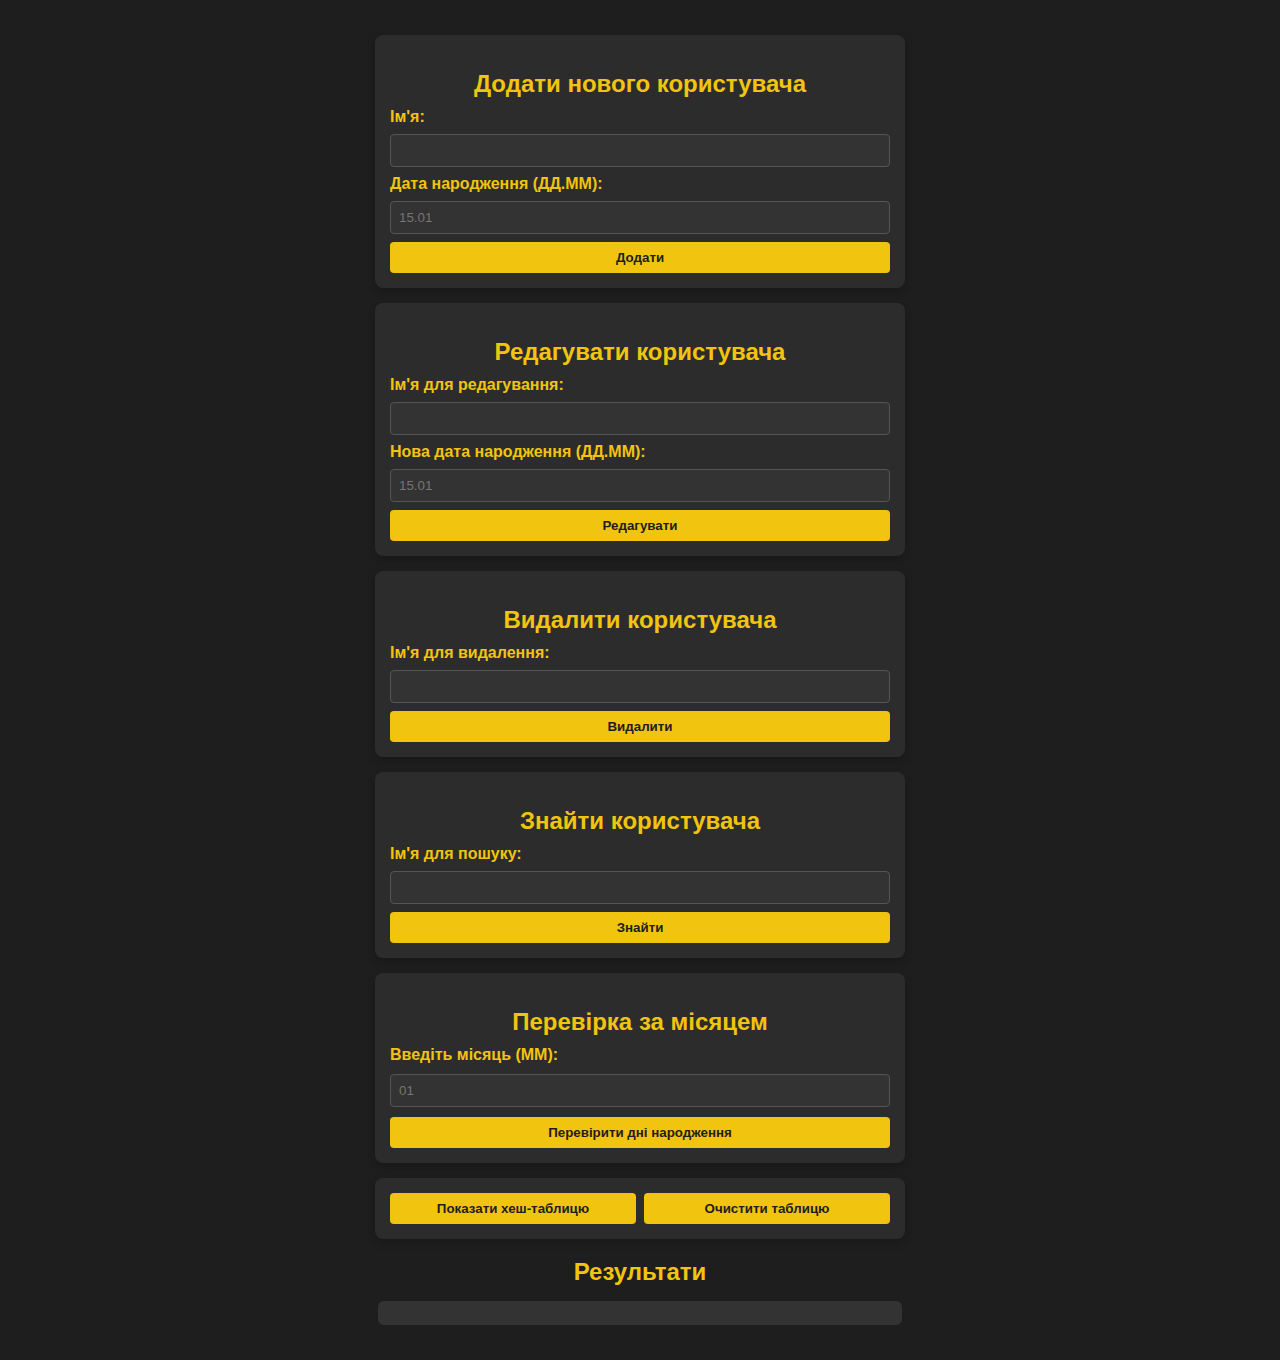
==== index.html @ 7f3d336f "first commit" ====
<!DOCTYPE html>
<html lang="uk">
<head>
  <meta charset="UTF-8">
  <title>Хеш-таблиця для дат народження</title>
  <link rel="stylesheet" href="./styles.css">
</head>
<body>
  <div class="section">
    <h2>Додати нового користувача</h2>
    <form id="personForm">
      <label for="name">Ім'я:</label>
      <input type="text" id="name" required>
      
      <label for="birthDate">Дата народження (ДД.ММ):</label>
      <input type="text" id="birthDate" placeholder="15.01" required>
      
      <button type="submit">Додати</button>
    </form>
  </div>
  
  <div class="section">
    <h2>Редагувати користувача</h2>
    <form id="editForm">
      <label for="editName">Ім'я для редагування:</label>
      <input type="text" id="editName" required>
      
      <label for="newBirthDate">Нова дата народження (ДД.ММ):</label>
      <input type="text" id="newBirthDate" placeholder="15.01" required>
      
      <button type="submit">Редагувати</button>
    </form>
  </div>
  
  <div class="section">
    <h2>Видалити користувача</h2>
    <form id="deleteForm">
      <label for="deleteName">Ім'я для видалення:</label>
      <input type="text" id="deleteName" required>
      
      <button type="submit">Видалити</button>
    </form>
  </div>
  
  <div class="section">
    <h2>Знайти користувача</h2>
    <form id="findForm">
      <label for="findName">Ім'я для пошуку:</label>
      <input type="text" id="findName" required>
      
      <button type="submit">Знайти</button>
    </form>
  </div>
  
  <div class="section">
    <h2>Перевірка за місяцем</h2>
    <form id="monthForm" style="display: flex; flex-direction: column; gap: 10px;">
      <label for="month">Введіть місяць (ММ):</label>
      <input type="text" id="month" placeholder="01" required>
      <button type="button" id="checkMonth">Перевірити дні народження</button>
    </form>
  </div>
  
  <div class="section button-group">
    <button id="showTable">Показати хеш-таблицю</button>
    <button id="clearTable">Очистити таблицю</button>
  </div>
  
  <h2 style="text-align: center;">Результати</h2>
  <pre id="results"></pre>
  
  <script type="module" src="./script.js"></script>
</body>
</html>
---- styles.css ----
/* Загальні стилі */
body {
    font-family: 'Segoe UI', Tahoma, Geneva, Verdana, sans-serif;
    background: #1e1e1e;
    margin: 0;
    padding: 20px;
    color: #ddd;
}

h1, h2 {
    text-align: center;
    color: #f1c40f;
    margin-bottom: 10px;
}

/* Контейнер для секцій */
.section {
    background: #2c2c2c;
    border-radius: 8px;
    box-shadow: 0 4px 8px rgba(0, 0, 0, 0.2);
    padding: 15px;
    margin: 15px auto;
    max-width: 500px;
}

form {
    display: flex;
    flex-direction: column;
    gap: 8px;
}

label {
    font-weight: bold;
    color: #f1c40f;
}

input[type="text"] {
    padding: 8px;
    border: 1px solid #555;
    border-radius: 4px;
    background: #333;
    color: #ddd;
}

button {
    padding: 8px;
    background: #f1c40f;
    border: none;
    color: #1e1e1e;
    font-weight: bold;
    border-radius: 4px;
    cursor: pointer;
    transition: background 0.3s, transform 0.2s;
}

button:hover {
    background: #d4ac0d;
    transform: scale(1.05);
}

pre {
    background: #333;
    padding: 12px;
    border-radius: 6px;
    overflow: auto;
    white-space: pre-wrap;
    word-wrap: break-word;
    max-width: 500px;
    margin: 15px auto;
    color: #f1c40f;
}

/* Кнопки в окремій секції */
.button-group {
    display: flex;
    justify-content: center;
    gap: 8px;
    flex-wrap: wrap;
    margin-top: 10px;
}

.button-group button {
    flex: 1;
    min-width: 120px;
}
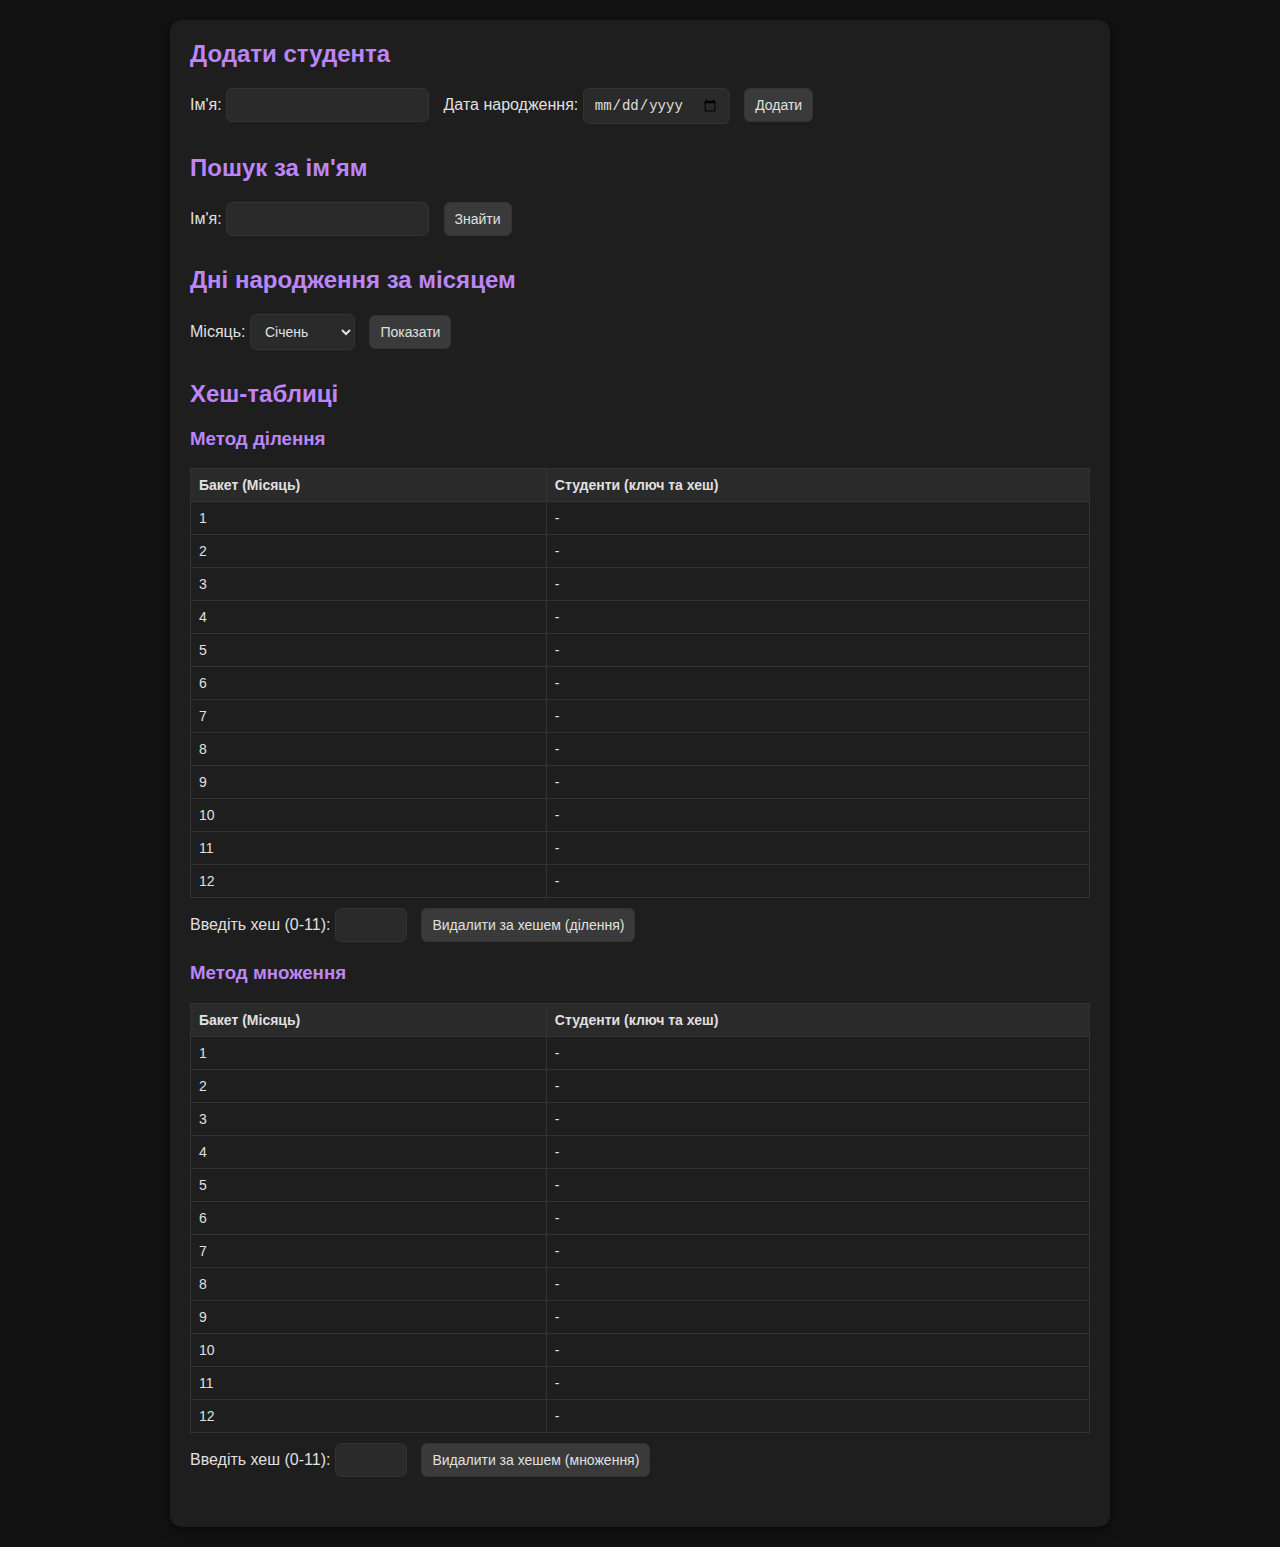
==== commit 91551201: "second version" ====
--- a/index.html
+++ b/index.html
@@ -2,73 +2,93 @@
 <html lang="uk">
 <head>
   <meta charset="UTF-8">
-  <title>Хеш-таблиця для дат народження</title>
+  <title>Менеджер студентів</title>
   <link rel="stylesheet" href="./styles.css">
 </head>
 <body>
-  <div class="section">
-    <h2>Додати нового користувача</h2>
-    <form id="personForm">
-      <label for="name">Ім'я:</label>
-      <input type="text" id="name" required>
-      
-      <label for="birthDate">Дата народження (ДД.ММ):</label>
-      <input type="text" id="birthDate" placeholder="15.01" required>
-      
-      <button type="submit">Додати</button>
-    </form>
+  <div class="container">
+    <section>
+      <h2>Додати студента</h2>
+      <label>Ім'я: <input type="text" id="nameInput"></label>
+      <label>Дата народження: <input type="date" id="dobInput"></label>
+      <button id="addButton">Додати</button>
+    </section>
+
+    <!-- Пошук за ім'ям -->
+    <section>
+      <h2>Пошук за ім'ям</h2>
+      <label>Ім'я: <input type="text" id="searchInput"></label>
+      <button id="searchButton">Знайти</button>
+      <ul id="searchResults"></ul>
+    </section>
+
+    <!-- Фільтр за місяцем -->
+    <section>
+      <h2>Дні народження за місяцем</h2>
+      <label>Місяць:
+        <select id="monthSelect">
+          <option value="1">Січень</option>
+          <option value="2">Лютий</option>
+          <option value="3">Березень</option>
+          <option value="4">Квітень</option>
+          <option value="5">Травень</option>
+          <option value="6">Червень</option>
+          <option value="7">Липень</option>
+          <option value="8">Серпень</option>
+          <option value="9">Вересень</option>
+          <option value="10">Жовтень</option>
+          <option value="11">Листопад</option>
+          <option value="12">Грудень</option>
+        </select>
+      </label>
+      <button id="filterButton">Показати</button>
+      <ul id="monthResults"></ul>
+    </section>
+
+    <!-- Відображення хеш‑таблиць -->
+    <section>
+      <h2>Хеш‑таблиці</h2>
+      <div>
+        <h3>Метод ділення</h3>
+        <table>
+          <thead>
+            <tr>
+              <th>Бакет (Місяць)</th>
+              <th>Студенти (ключ та хеш)</th>
+            </tr>
+          </thead>
+          <tbody id="divisionBody"></tbody>
+        </table>
+        <!-- Видалення за хешем (ділення) -->
+        <div style="margin-top: 10px;">
+          <label>Введіть хеш (0-11): 
+            <input type="number" id="deleteDivisionHash" min="0" max="11">
+          </label>
+          <button id="deleteDivisionButton">Видалити за хешем (ділення)</button>
+        </div>
+      </div>
+      <div style="margin-top: 20px;">
+        <h3>Метод множення</h3>
+        <table>
+          <thead>
+            <tr>
+              <th>Бакет (Місяць)</th>
+              <th>Студенти (ключ та хеш)</th>
+            </tr>
+          </thead>
+          <tbody id="multiplicationBody"></tbody>
+        </table>
+        <!-- Видалення за хешем (множення) -->
+        <div style="margin-top: 10px;">
+          <label>Введіть хеш (0-11): 
+            <input type="number" id="deleteMultiplicationHash" min="0" max="11">
+          </label>
+          <button id="deleteMultiplicationButton">Видалити за хешем (множення)</button>
+        </div>
+      </div>
+    </section>
   </div>
-  
-  <div class="section">
-    <h2>Редагувати користувача</h2>
-    <form id="editForm">
-      <label for="editName">Ім'я для редагування:</label>
-      <input type="text" id="editName" required>
-      
-      <label for="newBirthDate">Нова дата народження (ДД.ММ):</label>
-      <input type="text" id="newBirthDate" placeholder="15.01" required>
-      
-      <button type="submit">Редагувати</button>
-    </form>
-  </div>
-  
-  <div class="section">
-    <h2>Видалити користувача</h2>
-    <form id="deleteForm">
-      <label for="deleteName">Ім'я для видалення:</label>
-      <input type="text" id="deleteName" required>
-      
-      <button type="submit">Видалити</button>
-    </form>
-  </div>
-  
-  <div class="section">
-    <h2>Знайти користувача</h2>
-    <form id="findForm">
-      <label for="findName">Ім'я для пошуку:</label>
-      <input type="text" id="findName" required>
-      
-      <button type="submit">Знайти</button>
-    </form>
-  </div>
-  
-  <div class="section">
-    <h2>Перевірка за місяцем</h2>
-    <form id="monthForm" style="display: flex; flex-direction: column; gap: 10px;">
-      <label for="month">Введіть місяць (ММ):</label>
-      <input type="text" id="month" placeholder="01" required>
-      <button type="button" id="checkMonth">Перевірити дні народження</button>
-    </form>
-  </div>
-  
-  <div class="section button-group">
-    <button id="showTable">Показати хеш-таблицю</button>
-    <button id="clearTable">Очистити таблицю</button>
-  </div>
-  
-  <h2 style="text-align: center;">Результати</h2>
-  <pre id="results"></pre>
-  
-  <script type="module" src="./script.js"></script>
+
+  <script src="./script.js"></script>
 </body>
 </html>
--- a/styles.css
+++ b/styles.css
@@ -1,85 +1,75 @@
-/* Загальні стилі */
-body {
+ /* Використання CSS змінних для темного режиму */
+ :root {
+    --bg-color: #121212;
+    --container-bg: #1e1e1e;
+    --text-color: #e0e0e0;
+    --accent-color: #bb86fc;
+    --button-bg: #3a3a3a;
+    --button-hover: #505050;
+    --border-color: #333;
+    --input-bg: #2a2a2a;
+  }
+  body {
     font-family: 'Segoe UI', Tahoma, Geneva, Verdana, sans-serif;
-    background: #1e1e1e;
     margin: 0;
     padding: 20px;
-    color: #ddd;
-}
-
-h1, h2 {
-    text-align: center;
-    color: #f1c40f;
-    margin-bottom: 10px;
-}
-
-/* Контейнер для секцій */
-.section {
-    background: #2c2c2c;
-    border-radius: 8px;
-    box-shadow: 0 4px 8px rgba(0, 0, 0, 0.2);
-    padding: 15px;
-    margin: 15px auto;
-    max-width: 500px;
-}
-
-form {
-    display: flex;
-    flex-direction: column;
-    gap: 8px;
-}
-
-label {
-    font-weight: bold;
-    color: #f1c40f;
-}
-
-input[type="text"] {
+    background-color: var(--bg-color);
+    color: var(--text-color);
+  }
+  .container {
+    max-width: 900px;
+    margin: 0 auto;
+    background: var(--container-bg);
+    padding: 20px;
+    border-radius: 12px;
+    box-shadow: 0 4px 12px rgba(0, 0, 0, 0.5);
+  }
+  h1, h2, h3 {
+    margin-top: 0;
+    color: var(--accent-color);
+  }
+  section {
+    margin-bottom: 30px;
+  }
+  label {
+    margin-right: 10px;
+  }
+  input, select, button {
+    padding: 8px 10px;
+    border: 1px solid var(--border-color);
+    border-radius: 6px;
+    font-size: 14px;
+    background-color: var(--input-bg);
+    color: var(--text-color);
+  }
+  button {
+    background-color: var(--button-bg);
+    color: var(--text-color);
+    cursor: pointer;
+    transition: background-color 0.3s ease-in-out;
+  }
+  button:hover {
+    background-color: var(--button-hover);
+  }
+  table {
+    border-collapse: collapse;
+    width: 100%;
+    margin-top: 10px;
+    font-size: 14px;
+  }
+  th, td {
+    border: 1px solid var(--border-color);
     padding: 8px;
-    border: 1px solid #555;
-    border-radius: 4px;
-    background: #333;
-    color: #ddd;
-}
-
-button {
-    padding: 8px;
-    background: #f1c40f;
-    border: none;
-    color: #1e1e1e;
-    font-weight: bold;
-    border-radius: 4px;
-    cursor: pointer;
-    transition: background 0.3s, transform 0.2s;
-}
-
-button:hover {
-    background: #d4ac0d;
-    transform: scale(1.05);
-}
-
-pre {
-    background: #333;
-    padding: 12px;
-    border-radius: 6px;
-    overflow: auto;
-    white-space: pre-wrap;
-    word-wrap: break-word;
-    max-width: 500px;
-    margin: 15px auto;
-    color: #f1c40f;
-}
-
-/* Кнопки в окремій секції */
-.button-group {
-    display: flex;
-    justify-content: center;
-    gap: 8px;
-    flex-wrap: wrap;
-    margin-top: 10px;
-}
-
-.button-group button {
-    flex: 1;
-    min-width: 120px;
-}
+    text-align: left;
+    vertical-align: top;
+  }
+  th {
+    background: var(--input-bg);
+  }
+  ul {
+    list-style-type: none;
+    padding-left: 0;
+  }
+  li {
+    padding: 4px 0;
+  }